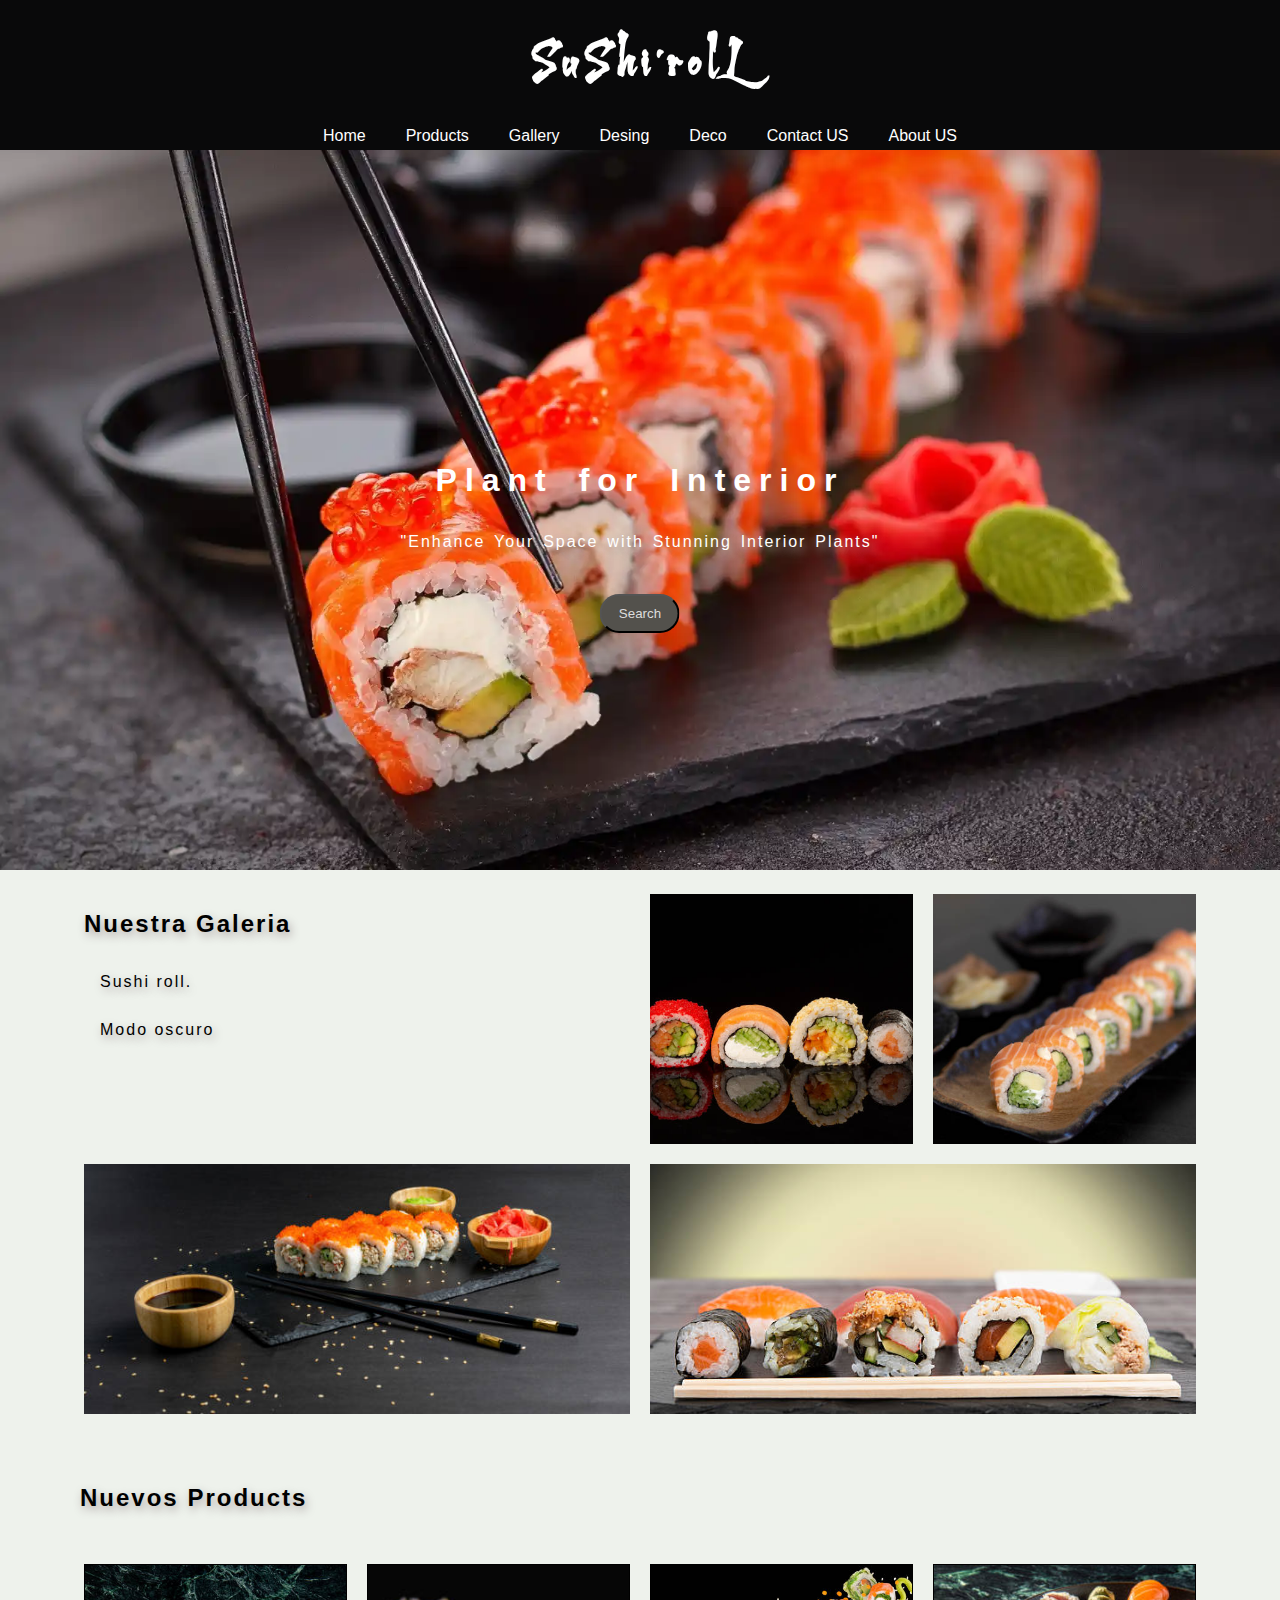
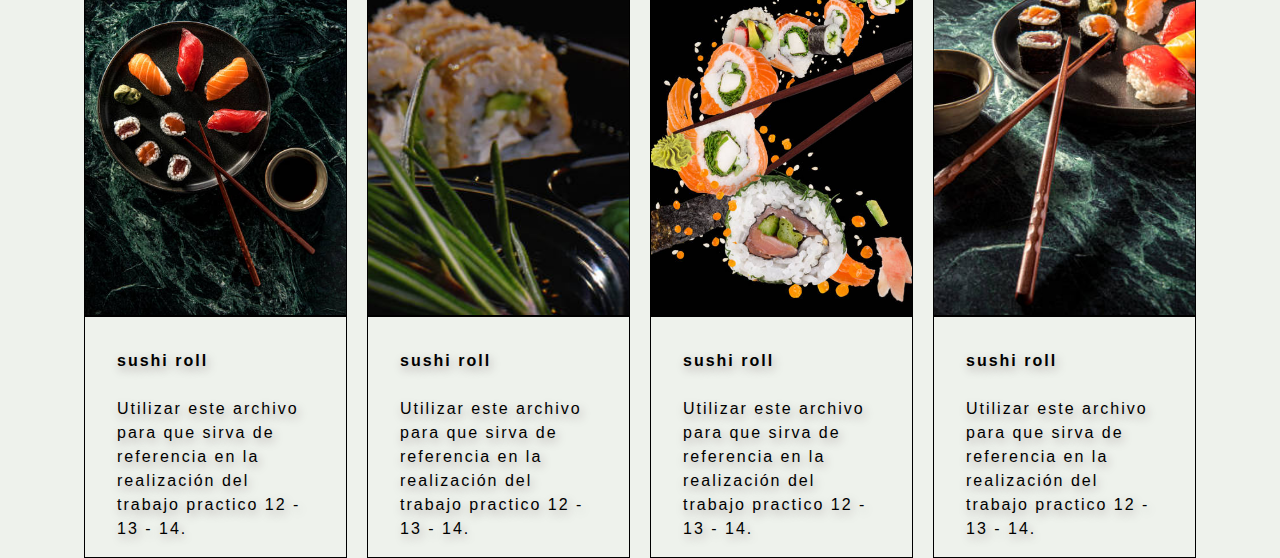
==== index.html @ 531c8ffa "Agregue link favicon" ====
<!DOCTYPE html>
<html lang="en">
  <head>
    <meta charset="UTF-8" />
    <meta name="viewport" content="width=device-width, initial-scale=1.0" />
    <title>Document</title>
    <link rel="shortcut icon" href="assets/imagenes/favicon_io/favicon-32x32.png" type="image/x-icon">
    <link rel="stylesheet" href="estilo.css" />
  </head>
  <body>
    <header>
      <div class="logo-container">
        <h2 class="logo">SuShi'rolL</h2>
      </div>
      <nav class="nav-bar">
        <ul>
          <li>
            <a href="http://" target="_blank" rel="noopener noreferrer">Home</a>
          </li>
          <li>
            <a href="http://" target="_blank" rel="noopener noreferrer"
              >Products</a
            >
          </li>
          <li>
            <a href="http://" target="_blank" rel="noopener noreferrer"
              >Gallery</a
            >
          </li>
          <li>
            <a href="http://" target="_blank" rel="noopener noreferrer"
              >Desing</a
            >
          </li>
          <li>
            <a href="http://" target="_blank" rel="noopener noreferrer">Deco</a>
          </li>
          <li>
            <a href="http://" target="_blank" rel="noopener noreferrer"
              >Contact US</a
            >
          </li>
          <li>
            <a href="http://" target="_blank" rel="noopener noreferrer"
              >About US</a
            >
          </li>
        </ul>
      </nav>
    </header>

    <main>
      <section class="banner">
        <div class="contenedor-banner">
          <div class="banner-textos">
            <h1 class="titulo-principal">Plant for Interior</h1>
            <p>"Enhance Your Space with Stunning Interior Plants"</p>
            <button class="button">Search</button>
          </div>
          <img src="assets/imagenes/sushi-banner2.webp" alt="">
        </div>
      </section>
      <section class="grid-card">
        <div class="container-cards">

          <div class="cards">
            
            <div class="grid-container">
              <!-- <div class="cont-items"> -->
      
                  <div class="grid-item larga">
                      <div class="textos-grid">
                          <h2>Nuestra Galeria</h2>
                          <p>Sushi roll.</p>
                          <p><span>Modo oscuro</span></p>     
                      </div>
                  </div>
                  <div class="grid-item" style="background-image: url(assets/imagenes/card-right-up1.jpg);"></div>
                  <div class="grid-item" style="background-image: url(assets/imagenes/card-right-up2.jpg);"></div>
                  <div class="grid-item larga" style="background-image: url(assets/imagenes/grid-card-4.jpg);"></div>
                  <div class="grid-item larga" style="background-image: url(assets/imagenes/card-right-bajo.jpg);"></div>
      </section>
<br>
      <!-- FOOTER CARDS -->
      <section class="container-products">
        <h2 class="titulo-products">Nuevos <span>Products</span></h2>
        
        <div class="container-cards-foot">

          <article class="card">
            <div class="card-img" style="background-image: url(assets/imagenes/grid-foot-2.jpg);"></div>
                <div class="card-texto">
                    <h4 class="card-titulo">sushi roll</h4>
                    <p class="texto">
                    Utilizar este archivo para que sirva de referencia en la realización
                    del trabajo practico 12 - 13 - 14.
                    </p>
                </div>
          </article>
        
          <article class="card">
            <div class="card-img" style="background-image: url(assets/imagenes/grid-foot-3.jpg);"></div>
                <div class="card-texto">
                    <h4 class="card-titulo">sushi roll</h4>
                    <p class="texto">
                    Utilizar este archivo para que sirva de referencia en la realización
                    del trabajo practico 12 - 13 - 14.
                    </p>                       
                </div>
          </article>
  
          <article class="card">
            <div class="card-img" style="background-image: url(assets/imagenes/grid-foot-4.jpg);"></div>
                <div class="card-texto">
                    <h4 class="card-titulo">sushi roll</h4>
                    <p class="texto">
                    Utilizar este archivo para que sirva de referencia en la realización
                    del trabajo practico 12 - 13 - 14.
                    </p>                       
                </div>
          </article>
  
          <article class="card">
            <div class="card-img" style="background-image: url(assets/imagenes/grid-foot-5.jpg);"></div>
                <div class="card-texto">
                    <h4 class="card-titulo">sushi roll</h4>
                    <p class="texto">
                    Utilizar este archivo para que sirva de referencia en la realización
                    del trabajo practico 12 - 13 - 14.
                    </p>
                </div>
          </article>       
        </div>
      </section>
    </main>
  </body>
</html>
---- estilo.css ----
@font-face {
  font-family: tipografiLogo;
  src: url(assets/Fonts/harukaze/Harukaze.ttf);
}
@font-face {
  font-family: tipografiaTitulos;
  src: url(assets/Fonts/itsuka_yashi/ITSUKA\ YASHI.ttf);
}


* {
    margin: 0;
    padding: 0;
    box-sizing: border-box;
}

body {
  font-family: Arial, Helvetica, sans-serif, sans-serif;
  font-size: 1rem;
  background-color: rgb(238, 242, 236);
}

/* HEADER flex-box*/
header {
  background-color: #09090a; /* Color de fondo azul oscuro */
  color: #ffffff; /* Color del texto blanco */
   /* Espaciado interno */
  min-height: 150px;
  display: flex;
  flex-direction: column;
  justify-content: flex-end;
}

.logo-container {
  display: flex;
  justify-content: center;
  text-align: center;
}
.logo {
  font-family: tipografiLogo, Arial, Helvetica, sans-serif;
  font-size: 3.5rem;
  letter-spacing: 0.10em;
  word-spacing: 0.20em;
  margin-bottom: 20px;
  text-align: center;
}

.titulo-principal {
  font-family: ttipografiaTitulos, Arial, Helvetica, sans-serif;
}

.nav-bar {
  margin: 0 auto;
  justify-content: center;
  overflow: hidden;
}

nav ul {
  list-style-type: none;
  margin: 0;
  padding: 0;
  display: flex;
  justify-content: center;
}


nav li {
  display: inline;
}

nav a {

  display: block;
  color: white;
  text-align: center;
  padding: 10px 20px 5px;
  text-decoration: none;
}

nav a:hover {
  background-color: #ddd;
  color: black;
}
main {
  max-width: 100%;
}


/* BANNER flex-box*/

.banner {
  max-width: 100%;
  display: flex;
  justify-content: center;
  align-items: center;
}

img {
  max-width: 100%;
}

.contenedor-banner {
  /* position: relative; */
  text-align: center;
}
.banner-textos {
  position: absolute;
  top: 60%;
  left: 50%;
  transform: translate(-50%, -50%);
  color: #ffffff;
}

.banner-textos h1 {
  font-size: 2rem;
  padding: 15px;
  letter-spacing: 0.25em;
  word-spacing: 0.25em;
}

.banner-textos p {
  word-spacing: 0.15em;
  padding-bottom: 40px;
}

.button {
  width: 80px;
  padding: 10px;
  border-radius: 30px;
  background-color: rgb(83, 81, 76);
  color: #ddd;
  
  transition: transform 0.5s ease-in-out;
}
.button:hover {
  background-color: rgb(131, 189, 73);
  color: black;
  font-weight: bold;
  filter: opacity(0.9);
  transform: scale(1.04);
}

/* CARD Grid*/
.grid-card {
  width: 90%;
  margin: 0 auto;
}
.grid-item {
  display: flex;
  align-items: center;
  justify-content: center;
  
  /* border-radius: 5px; */
  transition: transform 0.3s ease-in-out;

  /* border: 1px solid black; */

  background-size: cover;
  background-position: center;
  background-repeat: no-repeat;
}

.grid-item:hover {
  filter: opacity(0.9);
  transform: scale(1.04);
  /* background-color: darkseagreen; */
}

.grid-container {

  display: grid;
  grid-template-columns: repeat(4, 1fr);
  grid-auto-rows: minmax(250px, auto);
  gap: 20px;
  padding: 20px;
  /* Columnas */
  /* grid-template-columns: repeat(auto-fit min-max (250px, 1fr)); */
  /* ancho de las filas (segun el cont de los elementos. Para variar esa prop cambiar valor auto*/
}

/* manipular items(mediante una class */
.ancha {
  grid-row: span 2;
}
.larga {
  grid-column: span 2;
}

.grid-item, .textos-grid {
  align-content: flex-start;
  justify-content: flex-start;
  align-items: flex-start;
  
  line-height: 2.50;
  letter-spacing: 2px;
  text-shadow: 2px 4px 10px rgb(170, 161, 161);
}



/* SECTIONS NUEVOS PRODUCTOS */

.container-products { 
  /* background-color: rgb(217, 226, 216); */
  width: 90%;
  margin: 0 auto;
}

.container-cards-foot {
  display: grid;
  grid-template-columns: repeat(auto-fill,minmax(15rem, 1fr));
  grid-auto-rows: 22rem;

  gap: 20px;
  padding: 20px;
}

.card-img {
  min-height: 22rem;
  border: 1px solid black;

  background-size: cover;
  background-position: center;
  background-repeat: no-repeat;

  transition: transform 0.3s ease-in-out;
}

.card-img:hover {
  filter: opacity(0.9);
  transform: scale(1.04);
}

.card-texto, h4, p {
  display: flex;
  flex-direction: column;
  justify-content: space-around;
  padding: 5px;
  overflow: hidden;
  padding: 1rem 1rem 0.5rem 1rem;
  line-height: 1.5;
  letter-spacing: 2px;
  text-shadow: 2px 4px 10px rgb(170, 161, 161);
}


.card-texto {
  border: 1px solid black ;
}
.titulo-products {
  padding: 1rem;
  line-height: 2.50;
  letter-spacing: 2px;
  text-shadow: 2px 4px 10px rgb(170, 161, 161);
}

media (max-width: 768px) {
  .logo {
    font-size: 2.5rem;
  }

  .nav-bar {
    display: flex;
    flex-direction: column;
    align-items: center;
  }

  nav ul {
    flex-direction: column;
  }

  nav li {
    display: block;
    margin-bottom: 10px;
  }

  .banner-textos h1 {
    font-size: 1.5rem;
  }

  .banner-textos p {
    font-size: 1rem;
  }
}

/* Teléfonos móviles */
/* @media (max-width: 780px) {
  header {
    min-height: 100px;
    justify-content: center;
  }

  .logo {
    font-size: 2rem;
    /* font-size: 2rem; */
  /* }

  nav ul {
    flex-direction: column;
    padding: 0;
  }

  nav li {
    display: block;
    margin-bottom: 5px;
    font-size: 12px;
  }
  .banner, img {
    display: none;
  } */

  /* .banner-textos {
    display: none; */
    /* top: 50%; */
  /* }

  .banner-textos h1 {
    font-size: 1.2rem;
    padding: 10px;
  }

  .banner-textos p {
    font-size: 0.9rem;
    padding-bottom: 20px;
  }

  .button {
    display: none; */
    /* width: 60px;
    padding: 8px; */
  /* }
} */
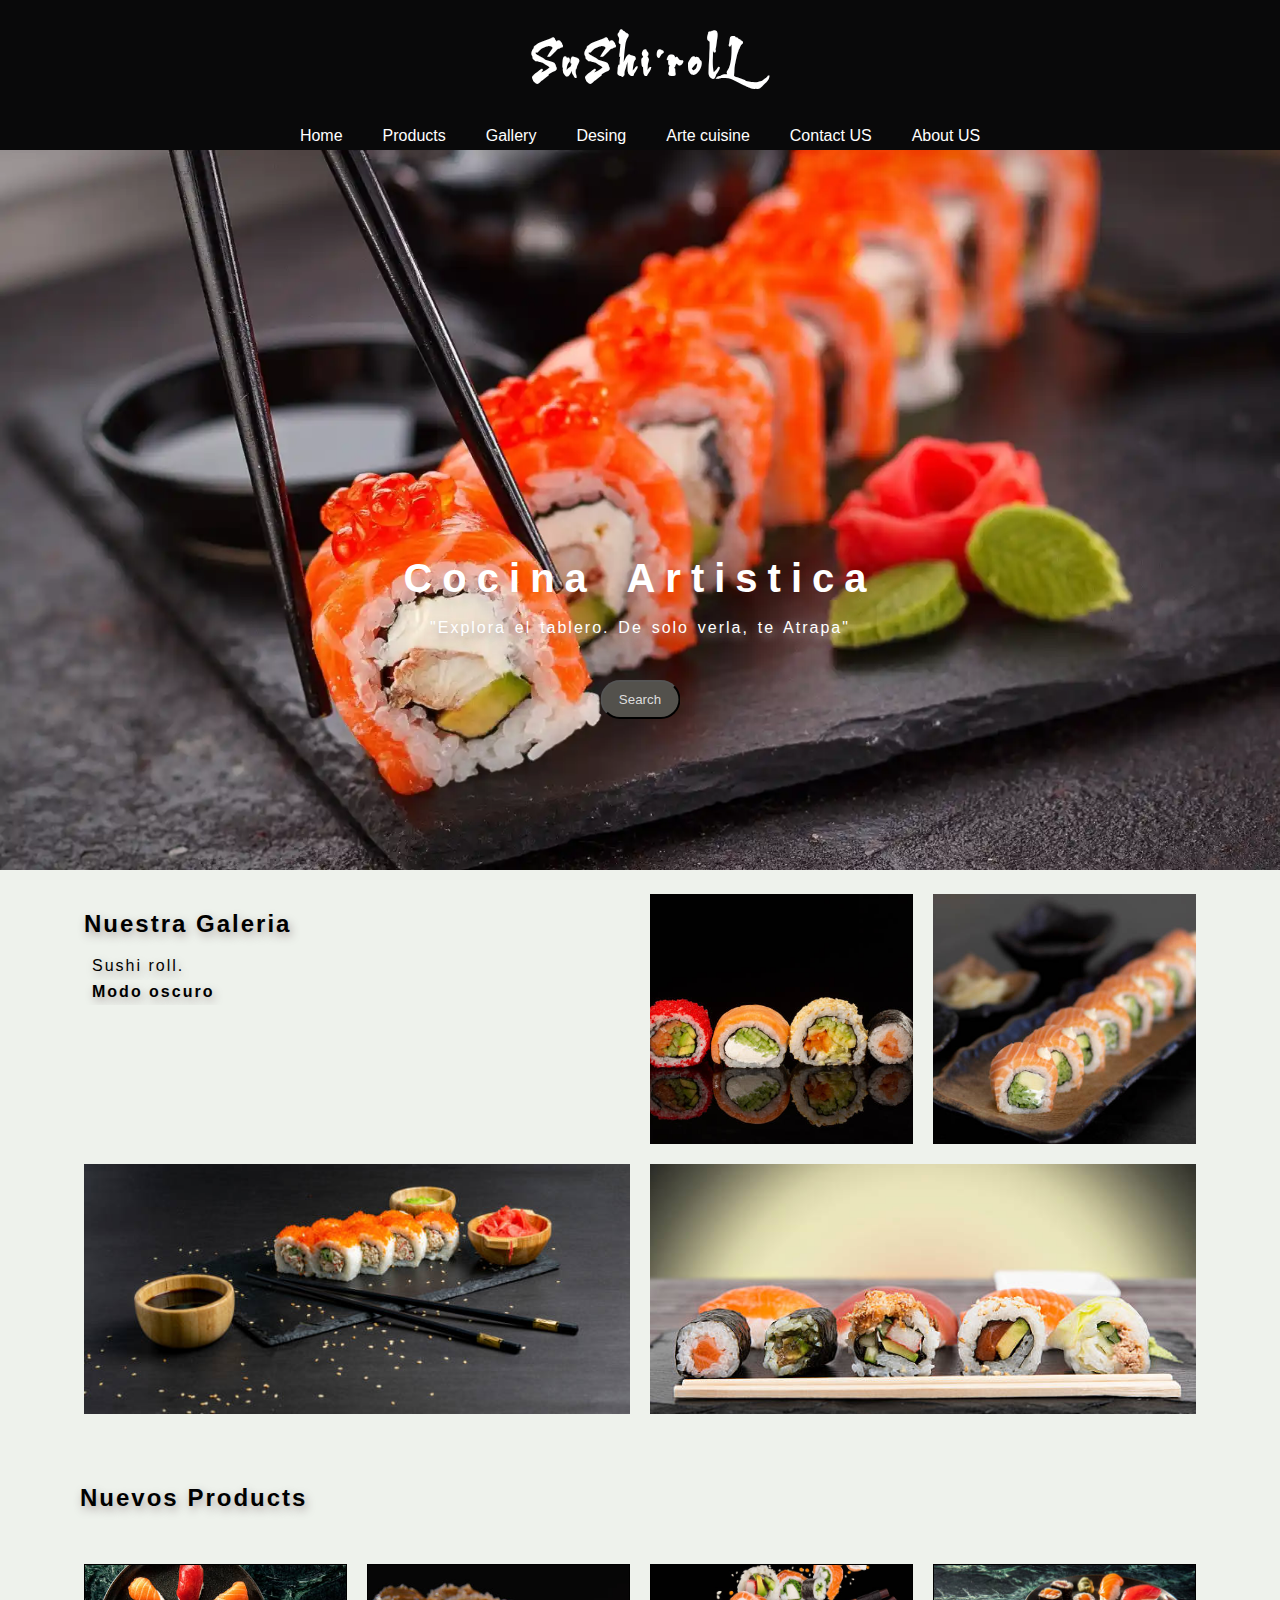
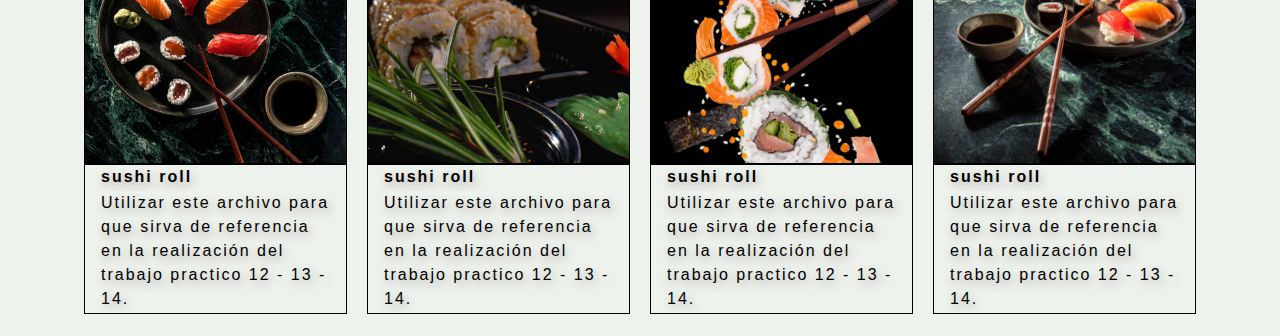
==== commit f996a6c5: "retoque a titulo" ====
--- a/index.html
+++ b/index.html
@@ -3,7 +3,7 @@
   <head>
     <meta charset="UTF-8" />
     <meta name="viewport" content="width=device-width, initial-scale=1.0" />
-    <title>Document</title>
+    <title>TP_N°_12_13_14</title>
     <link rel="shortcut icon" href="assets/imagenes/favicon_io/favicon-32x32.png" type="image/x-icon">
     <link rel="stylesheet" href="estilo.css" />
   </head>
@@ -33,7 +33,7 @@
             >
           </li>
           <li>
-            <a href="http://" target="_blank" rel="noopener noreferrer">Deco</a>
+            <a href="http://" target="_blank" rel="noopener noreferrer">Arte cuisine</a>
           </li>
           <li>
             <a href="http://" target="_blank" rel="noopener noreferrer"
@@ -53,8 +53,8 @@
       <section class="banner">
         <div class="contenedor-banner">
           <div class="banner-textos">
-            <h1 class="titulo-principal">Plant for Interior</h1>
-            <p>"Enhance Your Space with Stunning Interior Plants"</p>
+            <h1 class="titulo-principal">Cocina Artistica</h1>
+            <p>"Explora el tablero. De solo verla, te Atrapa"</p>
             <button class="button">Search</button>
           </div>
           <img src="assets/imagenes/sushi-banner2.webp" alt="">
@@ -72,7 +72,7 @@
                       <div class="textos-grid">
                           <h2>Nuestra Galeria</h2>
                           <p>Sushi roll.</p>
-                          <p><span>Modo oscuro</span></p>     
+                          <p><span><strong>Modo oscuro</strong></span></p>     
                       </div>
                   </div>
                   <div class="grid-item" style="background-image: url(assets/imagenes/card-right-up1.jpg);"></div>
--- a/estilo.css
+++ b/estilo.css
@@ -105,14 +105,14 @@
 }
 .banner-textos {
   position: absolute;
-  top: 60%;
+  top: 70%;
   left: 50%;
   transform: translate(-50%, -50%);
   color: #ffffff;
 }
 
 .banner-textos h1 {
-  font-size: 2rem;
+  font-size: 2.5rem;
   padding: 15px;
   letter-spacing: 0.25em;
   word-spacing: 0.25em;
@@ -161,7 +161,6 @@
 }
 
 .grid-item:hover {
-  filter: opacity(0.9);
   transform: scale(1.04);
   /* background-color: darkseagreen; */
 }
@@ -196,8 +195,6 @@
   text-shadow: 2px 4px 10px rgb(170, 161, 161);
 }
 
-
-
 /* SECTIONS NUEVOS PRODUCTOS */
 
 .container-products { 
@@ -216,7 +213,7 @@
 }
 
 .card-img {
-  min-height: 22rem;
+  min-height: 200px;
   border: 1px solid black;
 
   background-size: cover;
@@ -227,17 +224,13 @@
 }
 
 .card-img:hover {
-  filter: opacity(0.9);
   transform: scale(1.04);
 }
 
 .card-texto, h4, p {
-  display: flex;
-  flex-direction: column;
-  justify-content: space-around;
-  padding: 5px;
+  max-height: 150px;
   overflow: hidden;
-  padding: 1rem 1rem 0.5rem 1rem;
+  padding: 0rem 0.5rem 0.1rem 0.5rem;
   line-height: 1.5;
   letter-spacing: 2px;
   text-shadow: 2px 4px 10px rgb(170, 161, 161);
@@ -254,7 +247,7 @@
   text-shadow: 2px 4px 10px rgb(170, 161, 161);
 }
 
-media (max-width: 768px) {
+/* media (max-width: 768px) {
   .logo {
     font-size: 2.5rem;
   }
@@ -280,53 +273,4 @@
 
   .banner-textos p {
     font-size: 1rem;
-  }
-}
-
-/* Teléfonos móviles */
-/* @media (max-width: 780px) {
-  header {
-    min-height: 100px;
-    justify-content: center;
-  }
-
-  .logo {
-    font-size: 2rem;
-    /* font-size: 2rem; */
-  /* }
-
-  nav ul {
-    flex-direction: column;
-    padding: 0;
-  }
-
-  nav li {
-    display: block;
-    margin-bottom: 5px;
-    font-size: 12px;
-  }
-  .banner, img {
-    display: none;
   } */
-
-  /* .banner-textos {
-    display: none; */
-    /* top: 50%; */
-  /* }
-
-  .banner-textos h1 {
-    font-size: 1.2rem;
-    padding: 10px;
-  }
-
-  .banner-textos p {
-    font-size: 0.9rem;
-    padding-bottom: 20px;
-  }
-
-  .button {
-    display: none; */
-    /* width: 60px;
-    padding: 8px; */
-  /* }
-} */